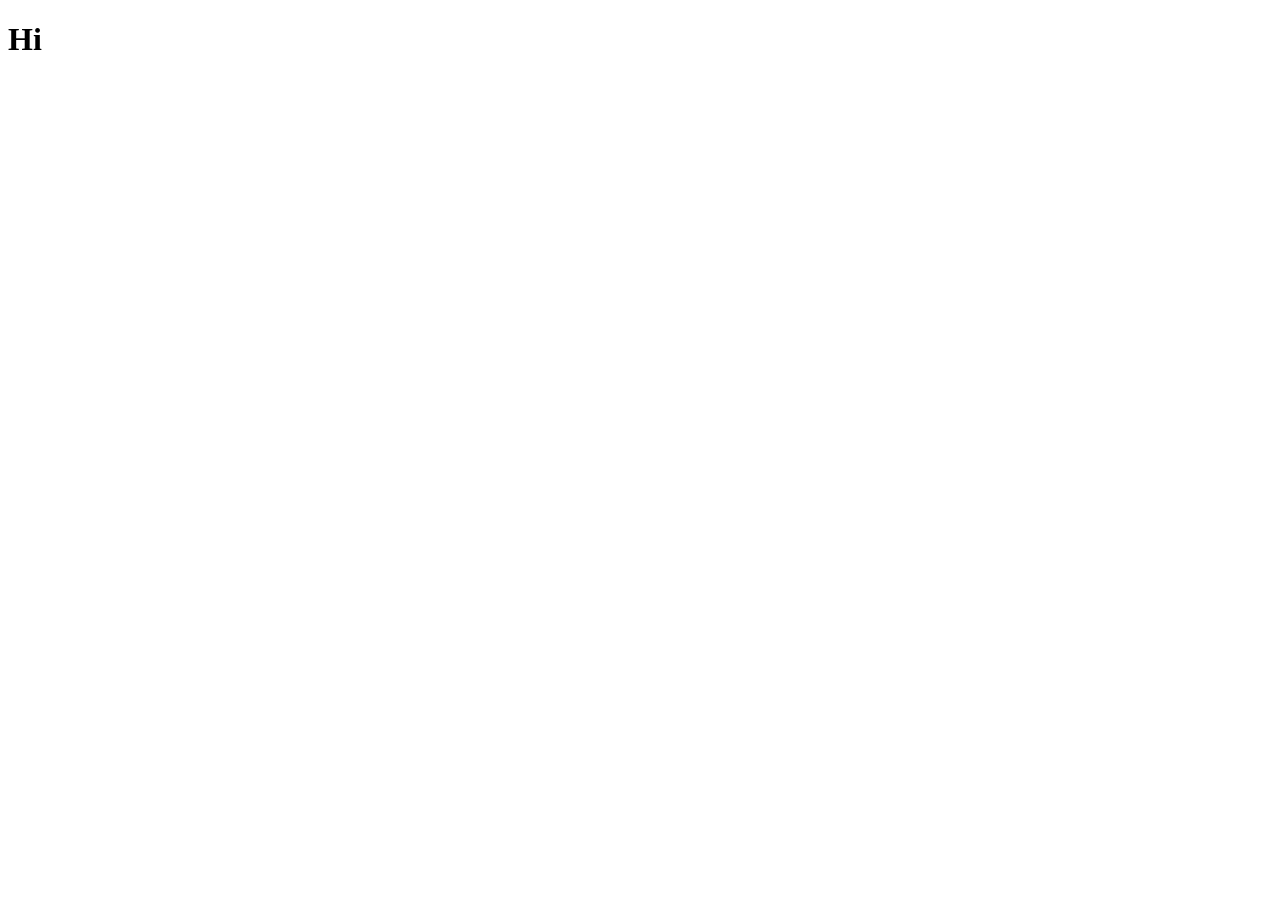
==== index.html @ 90eaa198 "Add files & folders for better UI" ====
<!DOCTYPE html>
<html lang="en">

<head>
    <meta charset="UTF-8" />
    <meta name="viewport" content="width=device-width, initial-scale=1.0" />
    <link rel="stylesheet" href="assets/css/style.css" />
    <title>Memory Game</title>
</head>

<body>
    <h1>Hi</h1>

    <script src="assets/js/script.js"></script>

</body>

</html>
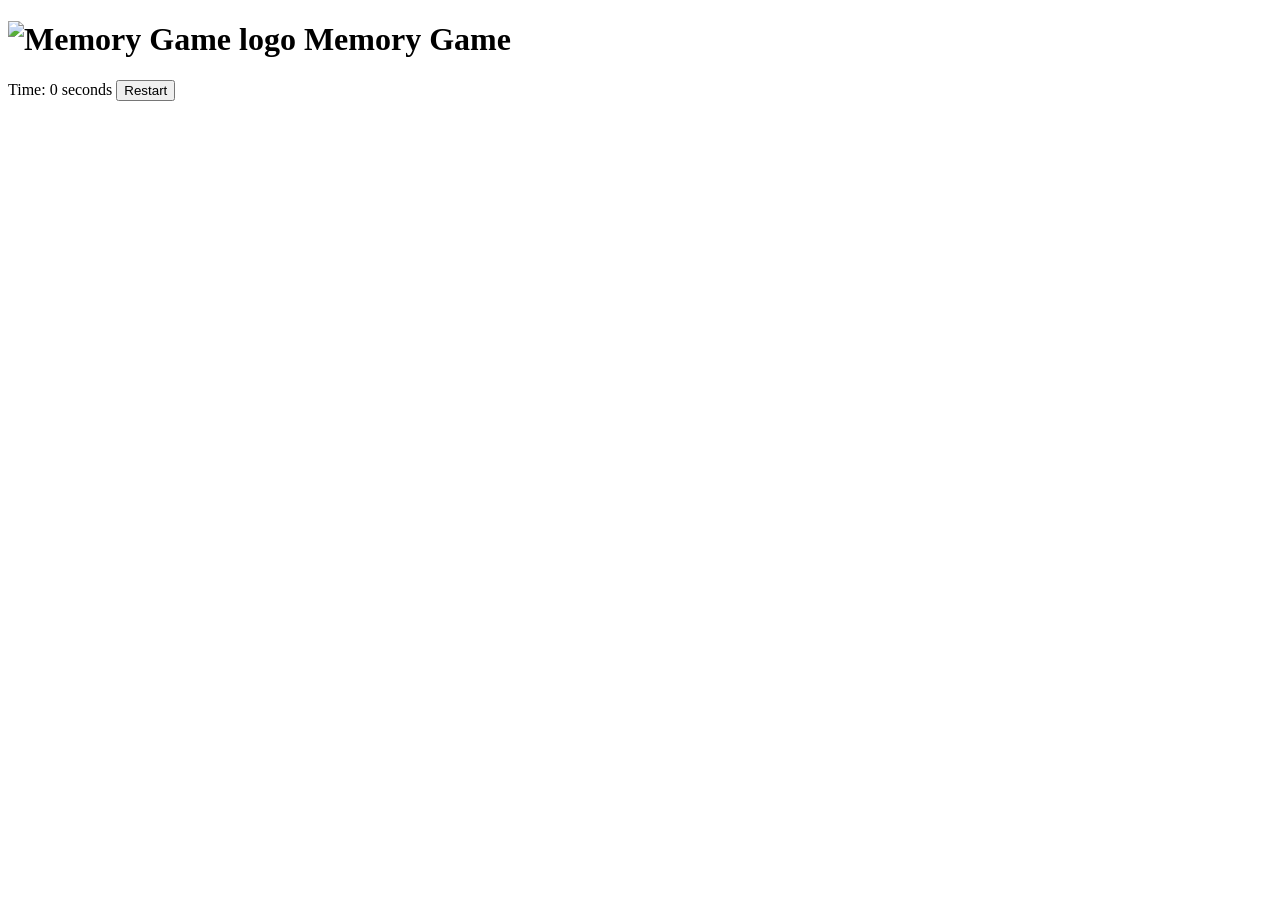
==== commit e3c7d060: "Set up boilerplate for index.html for better UI" ====
--- a/index.html
+++ b/index.html
@@ -4,15 +4,32 @@
 <head>
     <meta charset="UTF-8" />
     <meta name="viewport" content="width=device-width, initial-scale=1.0" />
+
+    <!-- Google fonts -->
+    <link rel="stylesheet" href="https://cdnjs.cloudflare.com/ajax/libs/font-awesome/6.5.0/css/all.min.css" />
+    <link rel="icon" href="assets/images/favicon-32x32.png">
+
+    <link href="https://fonts.googleapis.com/css2?family=Montserrat:ital,wght@0,100..900;1,100..900&display=swap"
+        rel="stylesheet">
     <link rel="stylesheet" href="assets/css/style.css" />
     <title>Memory Game</title>
 </head>
 
 <body>
-    <h1>Hi</h1>
+    <h1 class="heading">
+        <img class="logo" src="assets/images/favicon-32x32.png" alt="Memory Game logo">
+        Memory Game
+    </h1>
+
+    <div class="game-controls">
+        Time: <span id="timer">0</span> seconds
+        <button id="restart-button"> Restart</button>
+    </div>
+
+    <div class="game-board" id="game-board"></div>
+    <div id="message"></div>
 
     <script src="assets/js/script.js"></script>
-
 </body>
 
 </html>
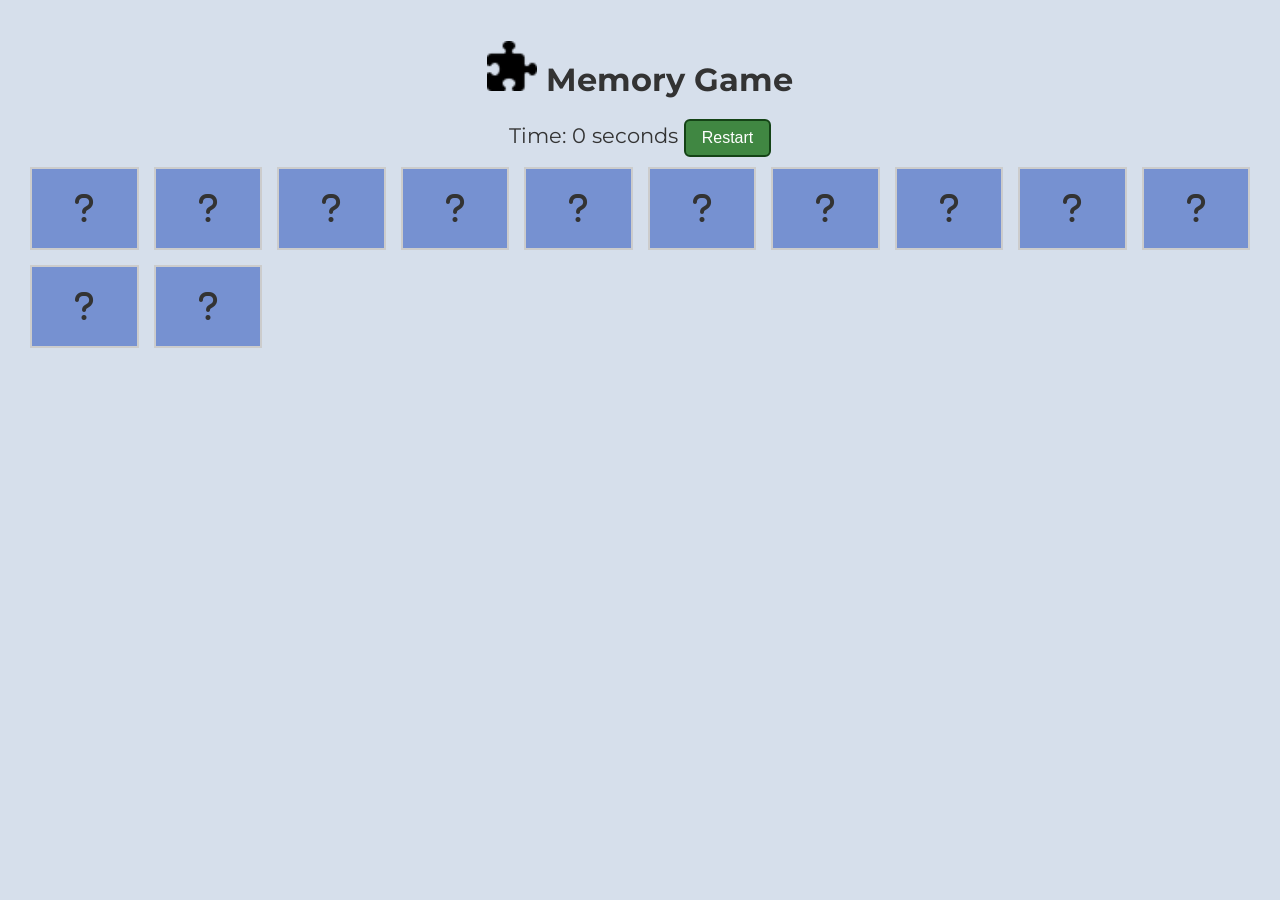
==== commit 7953b0f9: "Add cards to game for better UI" ====
--- a/index.html
+++ b/index.html
@@ -2,34 +2,53 @@
 <html lang="en">
 
 <head>
-    <meta charset="UTF-8" />
-    <meta name="viewport" content="width=device-width, initial-scale=1.0" />
+  <meta charset="UTF-8" />
+  <meta name="viewport" content="width=device-width, initial-scale=1.0" />
 
-    <!-- Google fonts -->
-    <link rel="stylesheet" href="https://cdnjs.cloudflare.com/ajax/libs/font-awesome/6.5.0/css/all.min.css" />
-    <link rel="icon" href="assets/images/favicon-32x32.png">
+  <!-- Google fonts & Icons -->
+  <link rel="stylesheet" href="https://cdnjs.cloudflare.com/ajax/libs/font-awesome/6.5.0/css/all.min.css" />
+  <link rel="icon" href="assets/images/favicon-32x32.png" />
+  <link href="https://fonts.googleapis.com/css2?family=Montserrat:wght@400;700&display=swap" rel="stylesheet" />
+  <link rel="stylesheet" href="assets/css/style.css" />
 
-    <link href="https://fonts.googleapis.com/css2?family=Montserrat:ital,wght@0,100..900;1,100..900&display=swap"
-        rel="stylesheet">
-    <link rel="stylesheet" href="assets/css/style.css" />
-    <title>Memory Game</title>
+  <title>Memory Game</title>
 </head>
 
 <body>
-    <h1 class="heading">
-        <img class="logo" src="assets/images/favicon-32x32.png" alt="Memory Game logo">
-        Memory Game
-    </h1>
+  <h1 class="heading">
+    <img class="logo" src="assets/images/favicon-32x32.png" alt="Memory Game logo" />
+    Memory Game
+  </h1>
 
-    <div class="game-controls">
-        Time: <span id="timer">0</span> seconds
-        <button id="restart-button"> Restart</button>
-    </div>
+  <div class="game-controls">
+    Time: <span id="timer">0</span> seconds
+    <button id="restart-button">Restart</button>
+  </div>
 
-    <div class="game-board" id="game-board"></div>
-    <div id="message"></div>
+  <!-- 12 cards, 6 pairs for board game -->
+  <div class="game-board" id="game-board">
+    <div class="card" data-value='<i class="fas fa-brain"></i>'><i class="fa-solid fa-question"></i></div>
+    <div class="card" data-value='<i class="fas fa-brain"></i>'><i class="fa-solid fa-question"></i></div>
 
-    <script src="assets/js/script.js"></script>
+    <div class="card" data-value='<i class="fas fa-puzzle-piece"></i>'><i class="fa-solid fa-question"></i></div>
+    <div class="card" data-value='<i class="fas fa-puzzle-piece"></i>'><i class="fa-solid fa-question"></i></div>
+
+    <div class="card" data-value='<i class="fas fa-dog"></i>'><i class="fa-solid fa-question"></i></div>
+    <div class="card" data-value='<i class="fas fa-dog"></i>'><i class="fa-solid fa-question"></i></div>
+
+    <div class="card" data-value='<i class="fas fa-apple-alt"></i>'><i class="fa-solid fa-question"></i></div>
+    <div class="card" data-value='<i class="fas fa-apple-alt"></i>'><i class="fa-solid fa-question"></i></div>
+
+    <div class="card" data-value='<i class="fas fa-dice"></i>'><i class="fa-solid fa-question"></i></div>
+    <div class="card" data-value='<i class="fas fa-dice"></i>'><i class="fa-solid fa-question"></i></div>
+
+    <div class="card" data-value='<i class="fas fa-rocket"></i>'><i class="fa-solid fa-question"></i></div>
+    <div class="card" data-value='<i class="fas fa-rocket"></i>'><i class="fa-solid fa-question"></i></div>
+  </div>
+
+  <div id="message"></div>
+
+  <script src="assets/js/script.js"></script>
 </body>
 
-</html>+</html>
--- a/assets/css/style.css
+++ b/assets/css/style.css
@@ -0,0 +1,52 @@
+/* Global styles */
+body {
+  font-family: Montserrat, sans-serif;
+  background-color: #d6dfeb;
+  color: #333;
+  margin: 0;
+  padding: 20px;
+  text-align: center;
+}
+
+/* Header */
+.heading {
+  text-align: center;
+  gap: 10px;
+  font-size: 2rem;
+  margin-bottom: 20px;
+}
+
+/* Logo */
+.logo {
+  width: 50px;
+  height: 50px;
+}
+
+/* Game controls */
+.game-controls {
+  font-size: 1.3rem;
+}
+
+#restart-button {
+  padding: 8px 16px;
+  font-size: 1rem;
+  background-color: #408742;
+  color: white;
+  border: 2px solid #144316;
+  border-radius: 6px;
+}
+
+/* Game board */
+.game-board {
+  display: grid;
+  grid-template-columns: repeat(auto-fit, minmax(100px, 1fr));
+  gap: 15px;
+  margin: 10px;
+}
+
+.card {
+  background-color: #7691d1;
+  border: 2px solid #ccc;
+  font-size: 2rem;
+  padding: 20px;
+ }
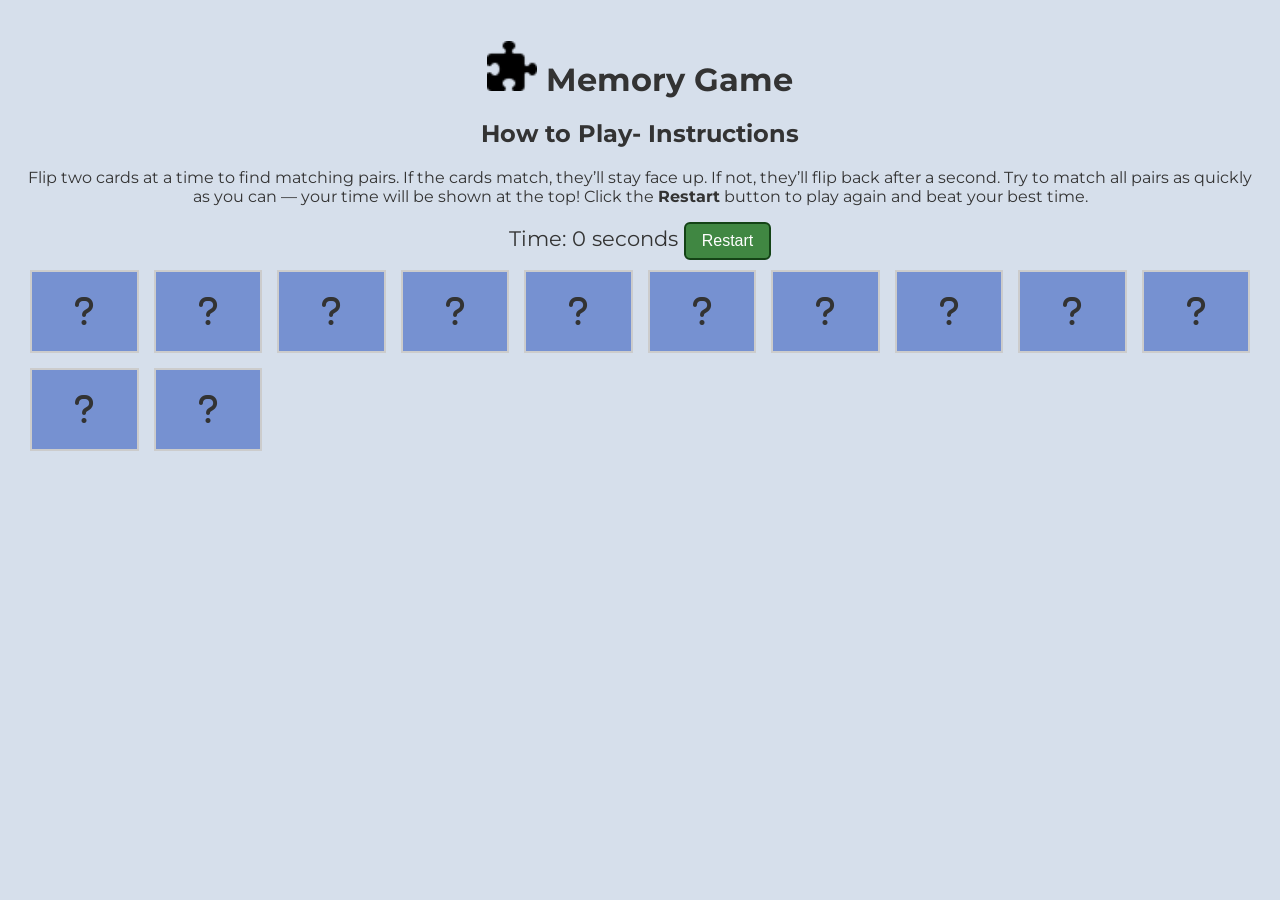
==== commit 00040d10: "Add instructions to index.html for better UI" ====
--- a/index.html
+++ b/index.html
@@ -19,6 +19,14 @@
     <img class="logo" src="assets/images/favicon-32x32.png" alt="Memory Game logo" />
     Memory Game
   </h1>
+
+  <div class="instructions">
+  <h2>How to Play- Instructions</h2>
+  <p>
+    Flip two cards at a time to find matching pairs. If the cards match, they’ll stay face up. If not, they’ll flip back after a second. 
+    Try to match all pairs as quickly as you can — your time will be shown at the top! Click the <strong>Restart</strong> button to play again and beat your best time.
+  </p>
+</div>
 
   <div class="game-controls">
     Time: <span id="timer">0</span> seconds
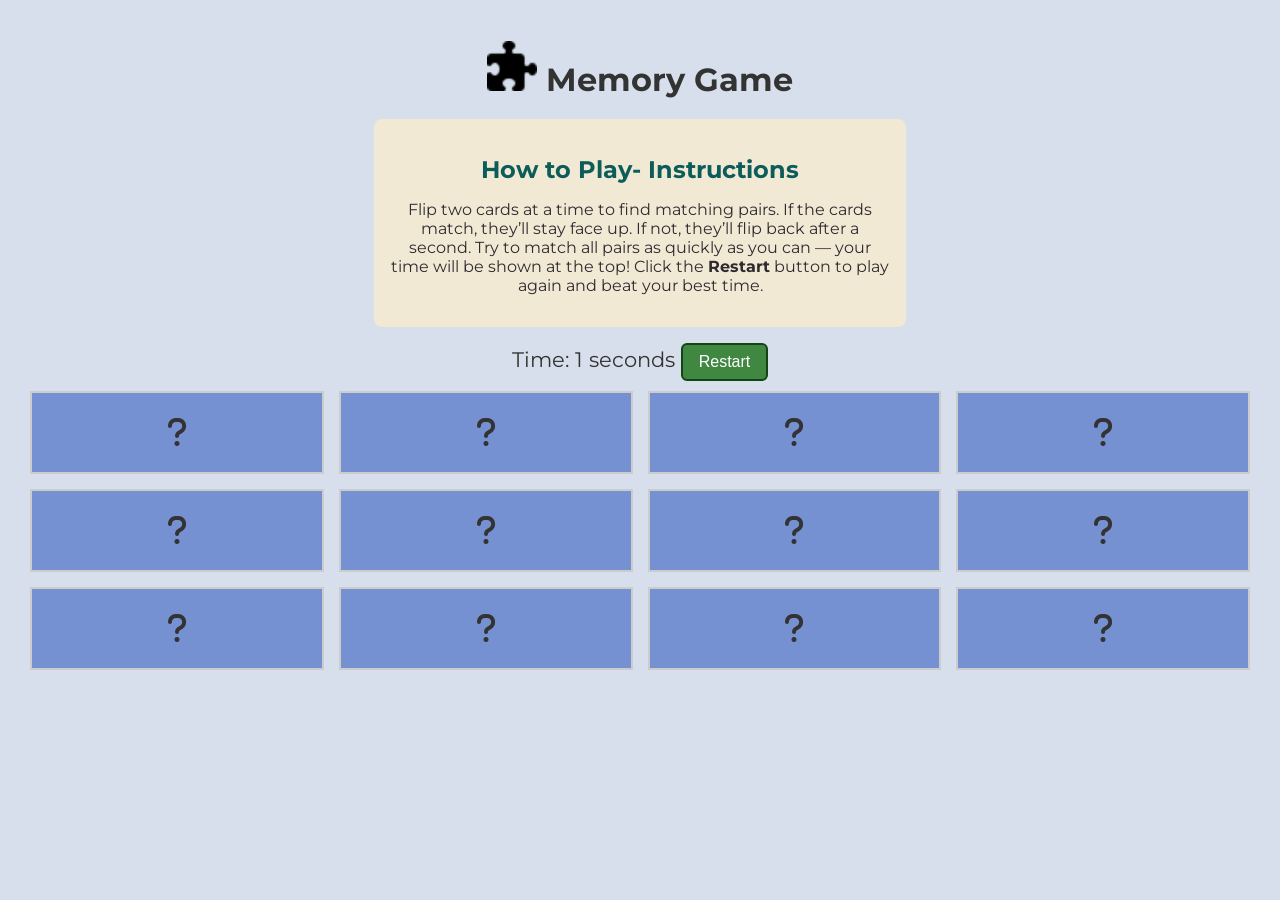
==== commit b29effad: "Change data value to icon on index.html" ====
--- a/index.html
+++ b/index.html
@@ -35,23 +35,23 @@
 
   <!-- 12 cards, 6 pairs for board game -->
   <div class="game-board" id="game-board">
-    <div class="card" data-value='<i class="fas fa-brain"></i>'><i class="fa-solid fa-question"></i></div>
-    <div class="card" data-value='<i class="fas fa-brain"></i>'><i class="fa-solid fa-question"></i></div>
+    <div class="card" data-icon='<i class="fas fa-brain"></i>'><i class="fa-solid fa-question"></i></div>
+    <div class="card" data-icon='<i class="fas fa-brain"></i>'><i class="fa-solid fa-question"></i></div>
 
-    <div class="card" data-value='<i class="fas fa-puzzle-piece"></i>'><i class="fa-solid fa-question"></i></div>
-    <div class="card" data-value='<i class="fas fa-puzzle-piece"></i>'><i class="fa-solid fa-question"></i></div>
+    <div class="card" data-icon='<i class="fas fa-puzzle-piece"></i>'><i class="fa-solid fa-question"></i></div>
+    <div class="card" data-icon='<i class="fas fa-puzzle-piece"></i>'><i class="fa-solid fa-question"></i></div>
 
-    <div class="card" data-value='<i class="fas fa-dog"></i>'><i class="fa-solid fa-question"></i></div>
-    <div class="card" data-value='<i class="fas fa-dog"></i>'><i class="fa-solid fa-question"></i></div>
+    <div class="card" data-icon='<i class="fas fa-dog"></i>'><i class="fa-solid fa-question"></i></div>
+    <div class="card" data-icon='<i class="fas fa-dog"></i>'><i class="fa-solid fa-question"></i></div>
 
-    <div class="card" data-value='<i class="fas fa-apple-alt"></i>'><i class="fa-solid fa-question"></i></div>
-    <div class="card" data-value='<i class="fas fa-apple-alt"></i>'><i class="fa-solid fa-question"></i></div>
+    <div class="card" data-icon='<i class="fas fa-apple-alt"></i>'><i class="fa-solid fa-question"></i></div>
+    <div class="card" data-icon='<i class="fas fa-apple-alt"></i>'><i class="fa-solid fa-question"></i></div>
 
-    <div class="card" data-value='<i class="fas fa-dice"></i>'><i class="fa-solid fa-question"></i></div>
-    <div class="card" data-value='<i class="fas fa-dice"></i>'><i class="fa-solid fa-question"></i></div>
+    <div class="card" data-icon='<i class="fas fa-dice"></i>'><i class="fa-solid fa-question"></i></div>
+    <div class="card" data-icon='<i class="fas fa-dice"></i>'><i class="fa-solid fa-question"></i></div>
 
-    <div class="card" data-value='<i class="fas fa-rocket"></i>'><i class="fa-solid fa-question"></i></div>
-    <div class="card" data-value='<i class="fas fa-rocket"></i>'><i class="fa-solid fa-question"></i></div>
+    <div class="card" data-icon='<i class="fas fa-rocket"></i>'><i class="fa-solid fa-question"></i></div>
+    <div class="card" data-icon='<i class="fas fa-rocket"></i>'><i class="fa-solid fa-question"></i></div>
   </div>
 
   <div id="message"></div>
--- a/assets/css/style.css
+++ b/assets/css/style.css
@@ -22,6 +22,22 @@
   height: 50px;
 }
 
+.instructions {
+  max-width: 500px;
+  margin: 1rem auto;
+  padding: 1rem;
+  background-color: #f2e9d5;
+  border-radius: 8px;
+  font-size: 1rem;
+  color: #2f2a30;
+  text-align: center;
+}
+
+.instructions h2 {
+  margin-bottom: 0.5rem;
+  color: #0c5c59;
+}
+
 /* Game controls */
 .game-controls {
   font-size: 1.3rem;
@@ -39,7 +55,9 @@
 /* Game board */
 .game-board {
   display: grid;
-  grid-template-columns: repeat(auto-fit, minmax(100px, 1fr));
+  /* grid-template-columns: repeat(auto-fit, minmax(100px, 1fr)); */
+  grid-template-columns: repeat(4, 1fr);
+  grid-template-rows: repeat(3, 1fr);
   gap: 15px;
   margin: 10px;
 }
@@ -49,4 +67,19 @@
   border: 2px solid #ccc;
   font-size: 2rem;
   padding: 20px;
- }+}
+
+/* Media queries*/
+
+@media (max-width: 768px) {
+  .game-board {
+    grid-template-columns: repeat(3, 1fr);
+    grid-template-rows: auto;
+  }
+}
+
+@media (max-width: 480px) {
+  .game-board {
+    grid-template-columns: repeat(2, 1fr);
+  }
+}
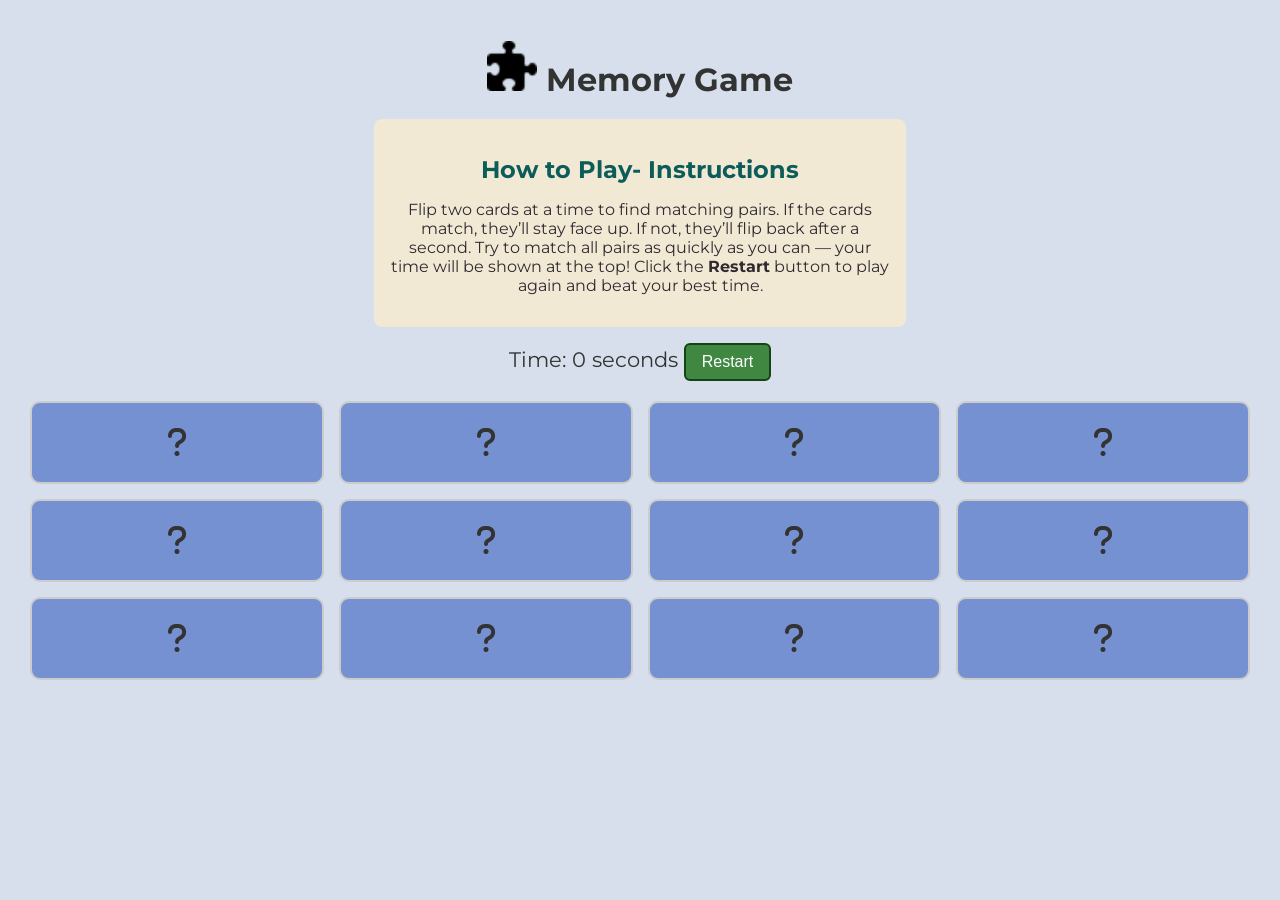
==== commit fcf2f2b8: "Complete validation & browser compatibility" ====
--- a/index.html
+++ b/index.html
@@ -21,12 +21,14 @@
   </h1>
 
   <div class="instructions">
-  <h2>How to Play- Instructions</h2>
-  <p>
-    Flip two cards at a time to find matching pairs. If the cards match, they’ll stay face up. If not, they’ll flip back after a second. 
-    Try to match all pairs as quickly as you can — your time will be shown at the top! Click the <strong>Restart</strong> button to play again and beat your best time.
-  </p>
-</div>
+    <h2>How to Play- Instructions</h2>
+    <p>
+      Flip two cards at a time to find matching pairs. If the cards match, they’ll stay face up. If not, they’ll flip
+      back after a second.
+      Try to match all pairs as quickly as you can — your time will be shown at the top! Click the
+      <strong>Restart</strong> button to play again and beat your best time.
+    </p>
+  </div>
 
   <div class="game-controls">
     Time: <span id="timer">0</span> seconds
@@ -59,4 +61,4 @@
   <script src="assets/js/script.js"></script>
 </body>
 
-</html>
+</html>
--- a/assets/css/style.css
+++ b/assets/css/style.css
@@ -41,6 +41,7 @@
 /* Game controls */
 .game-controls {
   font-size: 1.3rem;
+  margin-bottom: 20px;
 }
 
 #restart-button {
@@ -50,23 +51,46 @@
   color: white;
   border: 2px solid #144316;
   border-radius: 6px;
+  cursor: pointer;
+  transition: background-color 0.3s ease;
+}
+
+#restart-button:hover {
+  background-color: #7cba7f;
 }
 
 /* Game board */
 .game-board {
   display: grid;
-  /* grid-template-columns: repeat(auto-fit, minmax(100px, 1fr)); */
   grid-template-columns: repeat(4, 1fr);
   grid-template-rows: repeat(3, 1fr);
   gap: 15px;
   margin: 10px;
 }
 
+/* Cards */
 .card {
   background-color: #7691d1;
   border: 2px solid #ccc;
+  border-radius: 10px;
   font-size: 2rem;
   padding: 20px;
+}
+
+.card:hover {
+  transform: scale(1.25);
+}
+
+.card.matched {
+  background-color: #d1ffd6;
+  border-color: #81c784;
+}
+
+/* Message area */
+#message {
+  margin-top: 20px;
+  font-size: 1.5rem;
+  color: #de8322;
 }
 
 /* Media queries*/
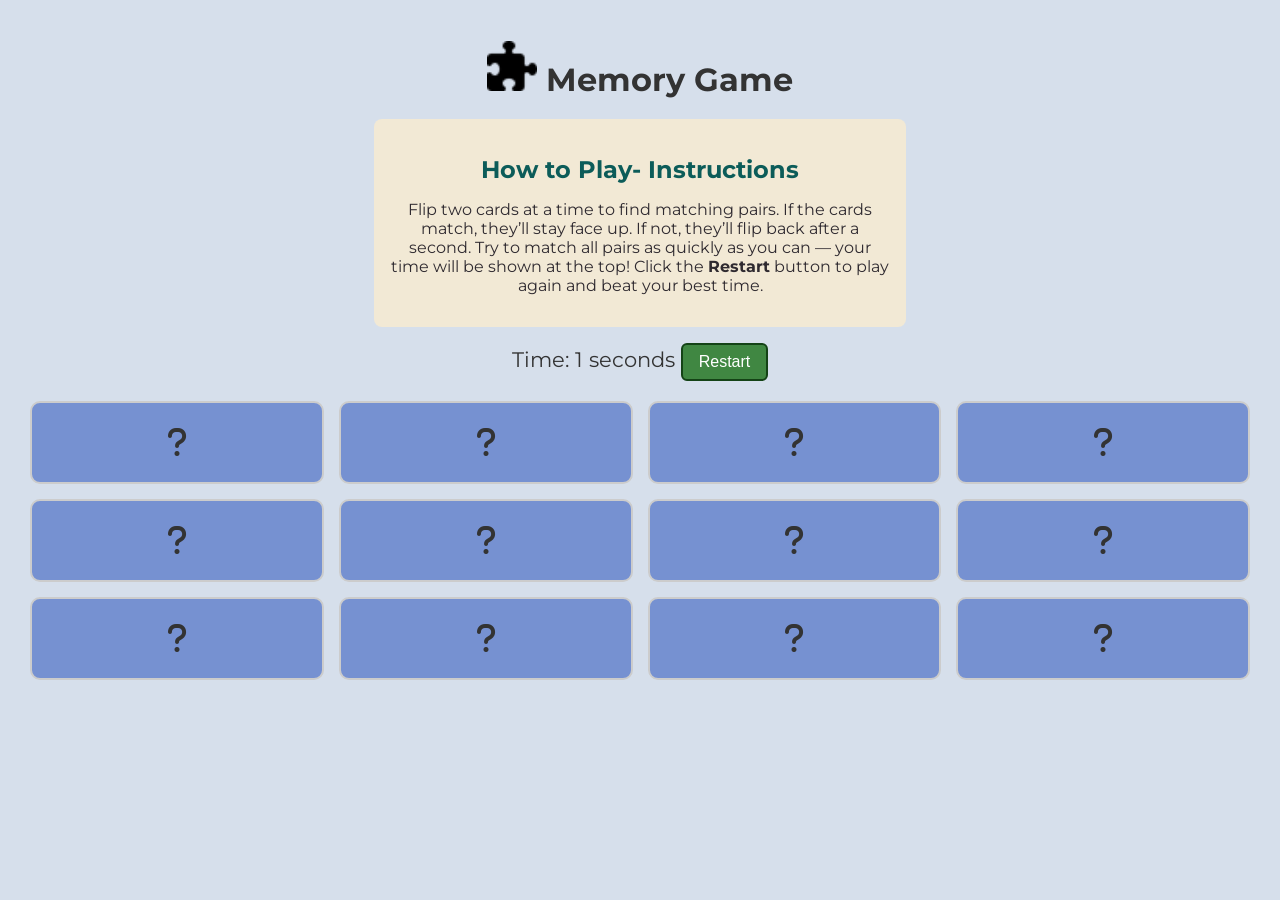
==== commit 4e6988af: "Correct spelling error on index.html" ====
--- a/index.html
+++ b/index.html
@@ -5,7 +5,7 @@
   <meta charset="UTF-8" />
   <meta name="viewport" content="width=device-width, initial-scale=1.0" />
 
-  <!-- Google fonts & Icons -->
+  <!-- Google fonts & Favicons -->
   <link rel="stylesheet" href="https://cdnjs.cloudflare.com/ajax/libs/font-awesome/6.5.0/css/all.min.css" />
   <link rel="icon" href="assets/images/favicon-32x32.png" />
   <link href="https://fonts.googleapis.com/css2?family=Montserrat:wght@400;700&display=swap" rel="stylesheet" />
@@ -20,6 +20,7 @@
     Memory Game
   </h1>
 
+  <!-- Instructions -->
   <div class="instructions">
     <h2>How to Play- Instructions</h2>
     <p>
@@ -30,6 +31,7 @@
     </p>
   </div>
 
+  <!-- Game controls -->
   <div class="game-controls">
     Time: <span id="timer">0</span> seconds
     <button id="restart-button">Restart</button>
@@ -37,25 +39,26 @@
 
   <!-- 12 cards, 6 pairs for board game -->
   <div class="game-board" id="game-board">
-    <div class="card" data-icon='<i class="fas fa-brain"></i>'><i class="fa-solid fa-question"></i></div>
-    <div class="card" data-icon='<i class="fas fa-brain"></i>'><i class="fa-solid fa-question"></i></div>
+    <div class="card" data-icon='<i class="fa fa-brain"></i>'><i class="fa-solid fa-question"></i></div>
+    <div class="card" data-icon='<i class="fa fa-brain"></i>'><i class="fa-solid fa-question"></i></div>
 
-    <div class="card" data-icon='<i class="fas fa-puzzle-piece"></i>'><i class="fa-solid fa-question"></i></div>
-    <div class="card" data-icon='<i class="fas fa-puzzle-piece"></i>'><i class="fa-solid fa-question"></i></div>
+    <div class="card" data-icon='<i class="fa fa-puzzle-piece"></i>'><i class="fa-solid fa-question"></i></div>
+    <div class="card" data-icon='<i class="fa fa-puzzle-piece"></i>'><i class="fa-solid fa-question"></i></div>
 
-    <div class="card" data-icon='<i class="fas fa-dog"></i>'><i class="fa-solid fa-question"></i></div>
-    <div class="card" data-icon='<i class="fas fa-dog"></i>'><i class="fa-solid fa-question"></i></div>
+    <div class="card" data-icon='<i class="fa fa-dog"></i>'><i class="fa-solid fa-question"></i></div>
+    <div class="card" data-icon='<i class="fa fa-dog"></i>'><i class="fa-solid fa-question"></i></div>
 
-    <div class="card" data-icon='<i class="fas fa-apple-alt"></i>'><i class="fa-solid fa-question"></i></div>
-    <div class="card" data-icon='<i class="fas fa-apple-alt"></i>'><i class="fa-solid fa-question"></i></div>
+    <div class="card" data-icon='<i class="fa fa-apple-alt"></i>'><i class="fa-solid fa-question"></i></div>
+    <div class="card" data-icon='<i class="fa fa-apple-alt"></i>'><i class="fa-solid fa-question"></i></div>
 
-    <div class="card" data-icon='<i class="fas fa-dice"></i>'><i class="fa-solid fa-question"></i></div>
-    <div class="card" data-icon='<i class="fas fa-dice"></i>'><i class="fa-solid fa-question"></i></div>
+    <div class="card" data-icon='<i class="fa fa-dice"></i>'><i class="fa-solid fa-question"></i></div>
+    <div class="card" data-icon='<i class="fa fa-dice"></i>'><i class="fa-solid fa-question"></i></div>
 
-    <div class="card" data-icon='<i class="fas fa-rocket"></i>'><i class="fa-solid fa-question"></i></div>
-    <div class="card" data-icon='<i class="fas fa-rocket"></i>'><i class="fa-solid fa-question"></i></div>
+    <div class="card" data-icon='<i class="fa fa-rocket"></i>'><i class="fa-solid fa-question"></i></div>
+    <div class="card" data-icon='<i class="fa fa-rocket"></i>'><i class="fa-solid fa-question"></i></div>
   </div>
 
+  <!-- Message -->
   <div id="message"></div>
 
   <script src="assets/js/script.js"></script>
--- a/assets/css/style.css
+++ b/assets/css/style.css
@@ -22,6 +22,7 @@
   height: 50px;
 }
 
+/* Instructions */
 .instructions {
   max-width: 500px;
   margin: 1rem auto;
@@ -75,6 +76,8 @@
   border-radius: 10px;
   font-size: 2rem;
   padding: 20px;
+  cursor: pointer;
+  transition: transform 0.2s ease, background-color 0.2s ease;
 }
 
 .card:hover {
@@ -90,7 +93,8 @@
 #message {
   margin-top: 20px;
   font-size: 1.5rem;
-  color: #de8322;
+  color: #c56e12;
+  font-weight: 700;
 }
 
 /* Media queries*/
